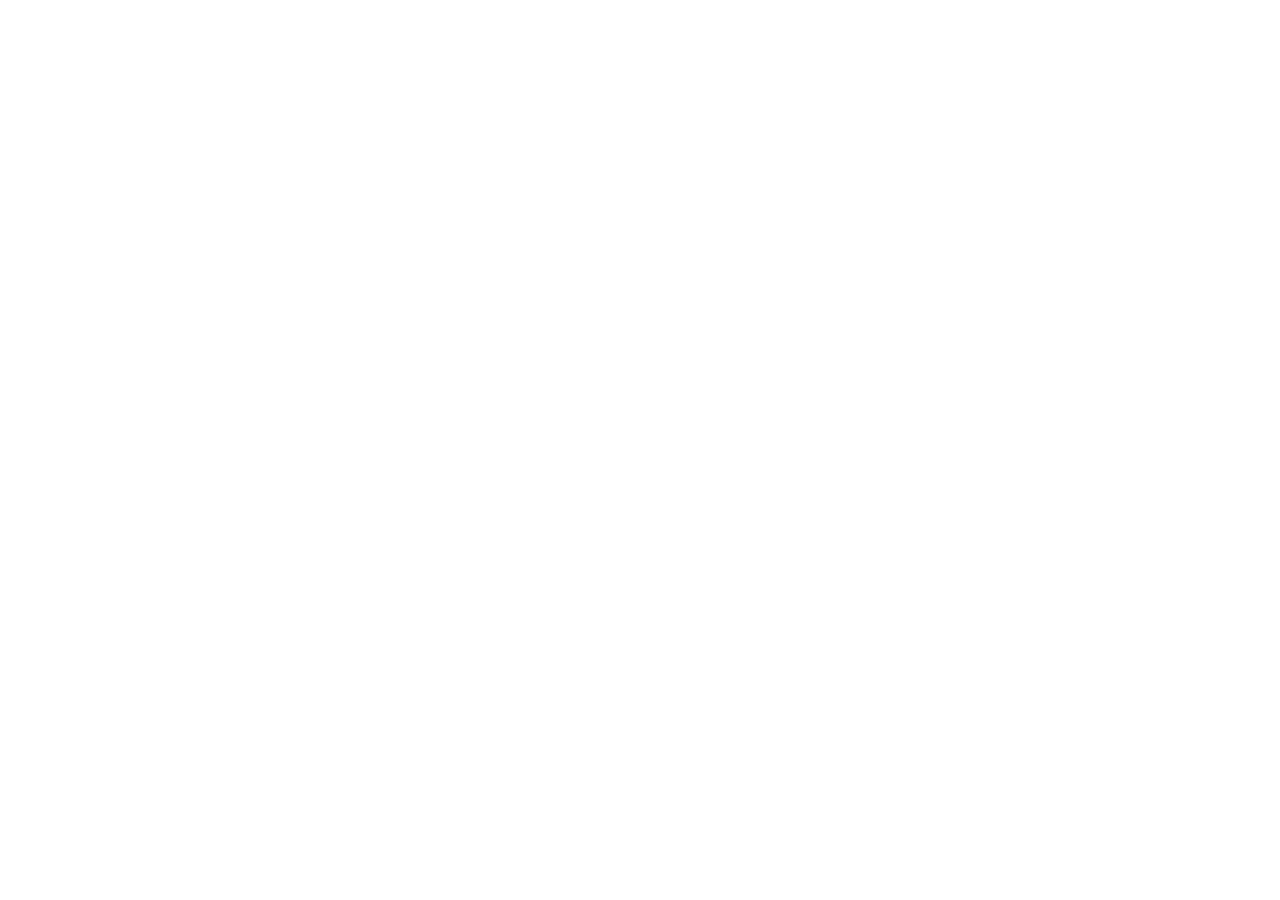
==== aframe/mitosis.html @ 6102e6b8 "Refactor app.js: enhance object grabbing logic and add mouse support; update mitosis.html for grabba" ====
<!DOCTYPE html>
<html lang="es">

<head>

    <meta charset="UTF-8">

    <meta
        name="viewport"
        content="width=device-width, initial-scale=1.0"
    >

    <title>Laboratorio - Mitosis</title>

    <!-- A-Frame -->
    <script src="https://aframe.io/releases/1.7.0/aframe.min.js"></script>

</head>


<body>

<a-scene
    background="color: #101827"
    webxr="
        requiredFeatures: local-floor;
        optionalFeatures: bounded-floor;
    "
>

    <!-- ================================================= -->
    <!-- ILUMINACIÓN -->
    <!-- ================================================= -->

    <a-light
        type="ambient"
        intensity="1.5">
    </a-light>

    <a-light
        type="point"
        position="0 4 -2"
        intensity="2">
    </a-light>


    <!-- ================================================= -->
    <!-- PISO -->
    <!-- ================================================= -->

    <a-plane
        position="0 0 -4"
        rotation="-90 0 0"
        width="10"
        height="10"
        color="#1E293B">
    </a-plane>


    <!-- ================================================= -->
    <!-- TÍTULO -->
    <!-- ================================================= -->

    <a-text
        value="SIMULACION DE MITOSIS"
        align="center"
        position="0 3.5 -4"
        width="6"
        color="#FFFFFF">
    </a-text>


    <!-- ================================================= -->
    <!-- CÉLULA -->
    <!-- ================================================= -->

    <a-sphere
        id="celula"
        position="0 1.7 -4"
        radius="1.5"
        color="#38BDF8"
        material="
            transparent: true;
            opacity: 0.25;
            side: double;
        ">
    </a-sphere>


    <!-- ================================================= -->
    <!-- NÚCLEO -->
    <!-- ================================================= -->

    <a-sphere
        id="nucleo"
        position="0 1.7 -4"
        radius="0.65"
        color="#9333EA">
    </a-sphere>


    <!-- ================================================= -->
    <!-- CROMOSOMA 1 -->
    <!-- ================================================= -->

    <a-entity
        id="cromosoma1"
        class="clickable"
        position="-0.6 1.7 -4"
        rotation="0 0 45">

        <a-box
            width="0.12"
            height="0.7"
            depth="0.12"
            color="#EF4444">
        </a-box>

        <a-box
            width="0.12"
            height="0.7"
            depth="0.12"
            color="#EF4444"
            rotation="0 0 90">
        </a-box>

    </a-entity>


    <!-- ================================================= -->
    <!-- CROMOSOMA 2 -->
    <!-- ================================================= -->

    <a-entity
        id="cromosoma2"
        class="clickable"
        position="0.6 1.7 -4"
        rotation="0 0 45">

        <a-box
            width="0.12"
            height="0.7"
            depth="0.12"
            color="#F59E0B">
        </a-box>

        <a-box
            width="0.12"
            height="0.7"
            depth="0.12"
            color="#F59E0B"
            rotation="0 0 90">
        </a-box>

    </a-entity>


    <!-- ================================================= -->
    <!-- ESFERA ROJA MOVIBLE -->
    <!-- ================================================= -->

    <a-sphere
        id="objetoMovible"
        class="grabbable"
        position="-2 1.5 -2"
        radius="0.3"
        color="#EF4444">
    </a-sphere>


    <!-- ================================================= -->
    <!-- BOTÓN DE PRUEBA -->
    <!-- ================================================= -->

    <a-box
        id="botonPrueba"
        class="clickable"
        position="0 0.7 -2.5"
        width="2"
        height="0.7"
        depth="0.25"
        color="#22C55E">

        <a-text
            value="PROBAR CONTROL"
            align="center"
            position="0 0 0.14"
            width="3"
            color="#FFFFFF">
        </a-text>

    </a-box>


    <!-- ================================================= -->
    <!-- BOTÓN VOLVER -->
    <!-- ================================================= -->

    <a-box
        id="volver"
        class="clickable"
        position="3 0.7 -3"
        width="1.5"
        height="0.6"
        depth="0.2"
        color="#EF4444">

        <a-text
            value="VOLVER"
            align="center"
            position="0 0 0.12"
            width="2.5"
            color="#FFFFFF">
        </a-text>

    </a-box>


    <!-- ================================================= -->
    <!-- CONTROL IZQUIERDO -->
    <!-- ================================================= -->

    <a-entity
        id="leftController"
        laser-controls="hand: left"
        meta-touch-controls="hand: left"
        raycaster="
            objects: .clickable, .grabbable;
            far: 10;
        "
        line="
            color: #00FF00;
            opacity: 0.8;
        ">
    </a-entity>


    <!-- ================================================= -->
    <!-- CONTROL DERECHO -->
    <!-- ================================================= -->

    <a-entity
        id="rightController"
        laser-controls="hand: right"
        meta-touch-controls="hand: right"
        raycaster="
            objects: .clickable, .grabbable;
            far: 10;
        "
        line="
            color: #00FF00;
            opacity: 0.8;
        ">
    </a-entity>


    <!-- ================================================= -->
    <!-- CÁMARA -->
    <!-- ================================================= -->

    <a-camera
        position="0 1.6 0">

        <a-cursor
            cursor="rayOrigin: mouse"
            raycaster="
                objects: .clickable, .grabbable;
            "
            fuse="false"
            color="#FFFFFF">
        </a-cursor>

    </a-camera>


</a-scene>


<!-- ================================================= -->
<!-- JAVASCRIPT -->
<!-- ================================================= -->

<script src="app.js"></script>


</body>

</html>
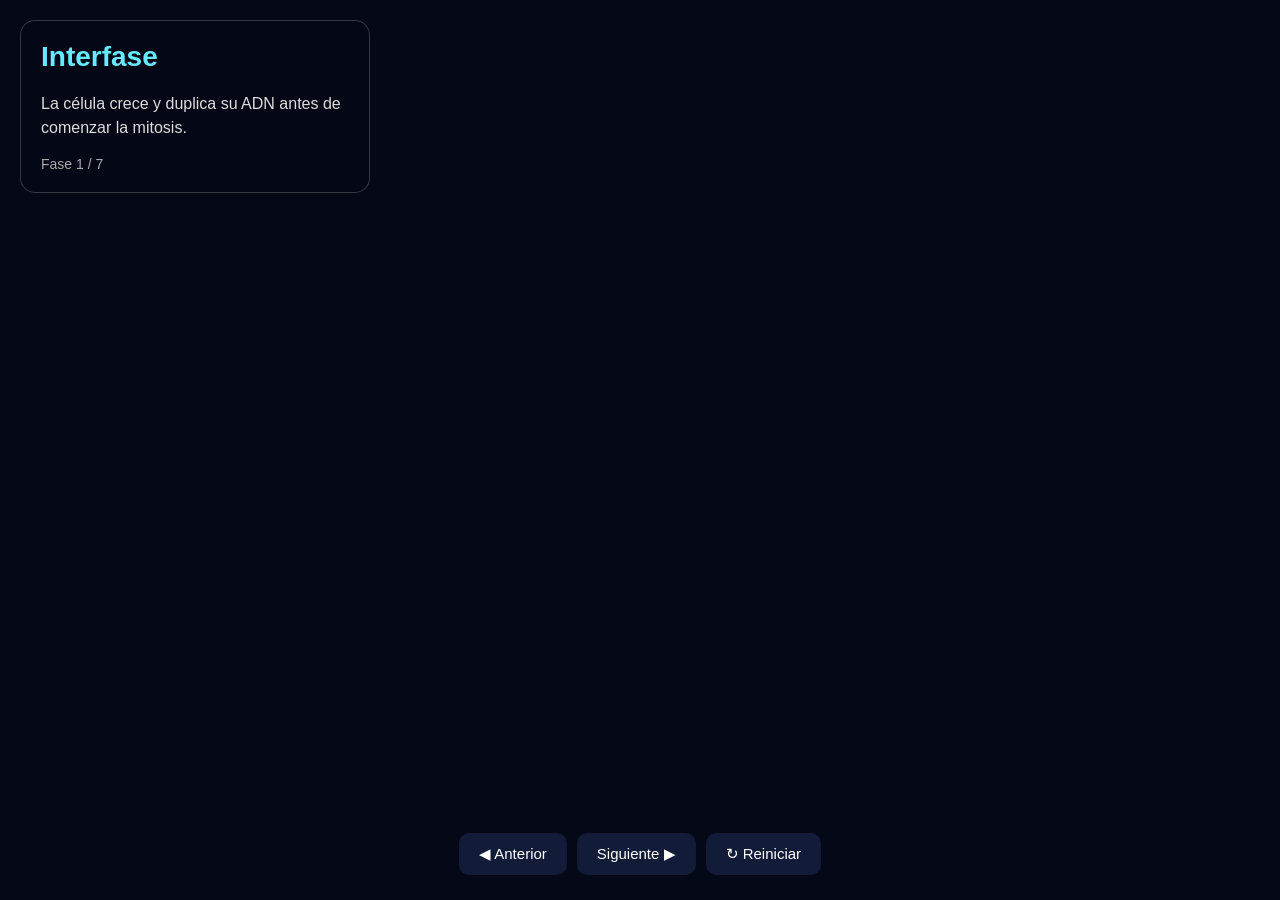
==== commit e46dd1d8: "test2.1" ====
--- a/aframe/mitosis.html
+++ b/aframe/mitosis.html
@@ -2,286 +2,267 @@
 <html lang="es">
 
 <head>
-
     <meta charset="UTF-8">
-
-    <meta
-        name="viewport"
-        content="width=device-width, initial-scale=1.0"
+    <meta name="viewport" content="width=device-width, initial-scale=1.0">
+
+    <title>Laboratorio VR - Mitosis</title>
+
+    <script src="https://aframe.io/releases/1.7.0/aframe.min.js"></script>
+
+    <link rel="stylesheet" href="css/style.css">
+</head>
+
+<body>
+
+    <!-- =========================================================
+         INFORMACIÓN DE LA FASE
+    ========================================================== -->
+
+    <div id="info-panel">
+
+        <h1 id="phase-title">Interfase</h1>
+
+        <p id="phase-description">
+            La célula crece y duplica su ADN antes de comenzar la mitosis.
+        </p>
+
+        <div id="phase-counter">
+            Fase 1 / 7
+        </div>
+
+    </div>
+
+
+    <!-- =========================================================
+         CONTROLES DE ESCRITORIO
+    ========================================================== -->
+
+    <div id="controls">
+
+        <button id="previous-btn">
+            ◀ Anterior
+        </button>
+
+        <button id="next-btn">
+            Siguiente ▶
+        </button>
+
+        <button id="reset-btn">
+            ↻ Reiniciar
+        </button>
+
+    </div>
+
+
+    <!-- =========================================================
+         ESCENA A-FRAME
+    ========================================================== -->
+
+    <a-scene
+        id="mitosis-scene"
+        background="color: #050816"
+        renderer="colorManagement: true; physicallyCorrectLights: true"
+        vr-mode-ui="enabled: true"
     >
 
-    <title>Laboratorio - Mitosis</title>
-
-    <!-- A-Frame -->
-    <script src="https://aframe.io/releases/1.7.0/aframe.min.js"></script>
-
-</head>
-
-
-<body>
-
-<a-scene
-    background="color: #101827"
-    webxr="
-        requiredFeatures: local-floor;
-        optionalFeatures: bounded-floor;
-    "
->
-
-    <!-- ================================================= -->
-    <!-- ILUMINACIÓN -->
-    <!-- ================================================= -->
-
-    <a-light
-        type="ambient"
-        intensity="1.5">
-    </a-light>
-
-    <a-light
-        type="point"
-        position="0 4 -2"
-        intensity="2">
-    </a-light>
-
-
-    <!-- ================================================= -->
-    <!-- PISO -->
-    <!-- ================================================= -->
-
-    <a-plane
-        position="0 0 -4"
-        rotation="-90 0 0"
-        width="10"
-        height="10"
-        color="#1E293B">
-    </a-plane>
-
-
-    <!-- ================================================= -->
-    <!-- TÍTULO -->
-    <!-- ================================================= -->
-
-    <a-text
-        value="SIMULACION DE MITOSIS"
-        align="center"
-        position="0 3.5 -4"
-        width="6"
-        color="#FFFFFF">
-    </a-text>
-
-
-    <!-- ================================================= -->
-    <!-- CÉLULA -->
-    <!-- ================================================= -->
-
-    <a-sphere
-        id="celula"
-        position="0 1.7 -4"
-        radius="1.5"
-        color="#38BDF8"
-        material="
-            transparent: true;
-            opacity: 0.25;
-            side: double;
-        ">
-    </a-sphere>
-
-
-    <!-- ================================================= -->
-    <!-- NÚCLEO -->
-    <!-- ================================================= -->
-
-    <a-sphere
-        id="nucleo"
-        position="0 1.7 -4"
-        radius="0.65"
-        color="#9333EA">
-    </a-sphere>
-
-
-    <!-- ================================================= -->
-    <!-- CROMOSOMA 1 -->
-    <!-- ================================================= -->
-
-    <a-entity
-        id="cromosoma1"
-        class="clickable"
-        position="-0.6 1.7 -4"
-        rotation="0 0 45">
-
-        <a-box
-            width="0.12"
-            height="0.7"
-            depth="0.12"
-            color="#EF4444">
-        </a-box>
-
-        <a-box
-            width="0.12"
-            height="0.7"
-            depth="0.12"
-            color="#EF4444"
-            rotation="0 0 90">
-        </a-box>
-
-    </a-entity>
-
-
-    <!-- ================================================= -->
-    <!-- CROMOSOMA 2 -->
-    <!-- ================================================= -->
-
-    <a-entity
-        id="cromosoma2"
-        class="clickable"
-        position="0.6 1.7 -4"
-        rotation="0 0 45">
-
-        <a-box
-            width="0.12"
-            height="0.7"
-            depth="0.12"
-            color="#F59E0B">
-        </a-box>
-
-        <a-box
-            width="0.12"
-            height="0.7"
-            depth="0.12"
-            color="#F59E0B"
-            rotation="0 0 90">
-        </a-box>
-
-    </a-entity>
-
-
-    <!-- ================================================= -->
-    <!-- ESFERA ROJA MOVIBLE -->
-    <!-- ================================================= -->
-
-    <a-sphere
-        id="objetoMovible"
-        class="grabbable"
-        position="-2 1.5 -2"
-        radius="0.3"
-        color="#EF4444">
-    </a-sphere>
-
-
-    <!-- ================================================= -->
-    <!-- BOTÓN DE PRUEBA -->
-    <!-- ================================================= -->
-
-    <a-box
-        id="botonPrueba"
-        class="clickable"
-        position="0 0.7 -2.5"
-        width="2"
-        height="0.7"
-        depth="0.25"
-        color="#22C55E">
-
-        <a-text
-            value="PROBAR CONTROL"
-            align="center"
-            position="0 0 0.14"
-            width="3"
-            color="#FFFFFF">
-        </a-text>
-
-    </a-box>
-
-
-    <!-- ================================================= -->
-    <!-- BOTÓN VOLVER -->
-    <!-- ================================================= -->
-
-    <a-box
-        id="volver"
-        class="clickable"
-        position="3 0.7 -3"
-        width="1.5"
-        height="0.6"
-        depth="0.2"
-        color="#EF4444">
-
-        <a-text
-            value="VOLVER"
-            align="center"
-            position="0 0 0.12"
-            width="2.5"
-            color="#FFFFFF">
-        </a-text>
-
-    </a-box>
-
-
-    <!-- ================================================= -->
-    <!-- CONTROL IZQUIERDO -->
-    <!-- ================================================= -->
-
-    <a-entity
-        id="leftController"
-        laser-controls="hand: left"
-        meta-touch-controls="hand: left"
-        raycaster="
-            objects: .clickable, .grabbable;
-            far: 10;
-        "
-        line="
-            color: #00FF00;
-            opacity: 0.8;
-        ">
-    </a-entity>
-
-
-    <!-- ================================================= -->
-    <!-- CONTROL DERECHO -->
-    <!-- ================================================= -->
-
-    <a-entity
-        id="rightController"
-        laser-controls="hand: right"
-        meta-touch-controls="hand: right"
-        raycaster="
-            objects: .clickable, .grabbable;
-            far: 10;
-        "
-        line="
-            color: #00FF00;
-            opacity: 0.8;
-        ">
-    </a-entity>
-
-
-    <!-- ================================================= -->
-    <!-- CÁMARA -->
-    <!-- ================================================= -->
-
-    <a-camera
-        position="0 1.6 0">
-
-        <a-cursor
-            cursor="rayOrigin: mouse"
-            raycaster="
-                objects: .clickable, .grabbable;
+        <!-- =====================================================
+             CÁMARA
+        ====================================================== -->
+
+        <a-entity id="camera-rig">
+
+            <a-camera
+                position="0 1.6 6"
+                look-controls="enabled: true"
+            >
+
+                <!-- Cursor para escritorio -->
+
+                <a-cursor
+                    raycaster="objects: .clickable"
+                    fuse="false"
+                    material="color: #FFFFFF; shader: flat"
+                ></a-cursor>
+
+            </a-camera>
+
+
+            <!-- Control izquierdo -->
+
+            <a-entity
+                id="left-controller"
+                laser-controls="hand: left"
+                raycaster="objects: .clickable"
+            ></a-entity>
+
+
+            <!-- Control derecho -->
+
+            <a-entity
+                id="right-controller"
+                laser-controls="hand: right"
+                raycaster="objects: .clickable"
+            ></a-entity>
+
+        </a-entity>
+
+
+        <!-- =====================================================
+             ILUMINACIÓN
+        ====================================================== -->
+
+        <a-light
+            type="ambient"
+            intensity="1.5"
+        ></a-light>
+
+        <a-light
+            type="point"
+            position="0 4 4"
+            intensity="3"
+        ></a-light>
+
+
+        <!-- =====================================================
+             CÉLULA
+        ====================================================== -->
+
+        <a-entity id="cell"     
+          id="cell"
+          position="0 1 0"
+        >
+
+            <!-- Membrana celular -->
+
+            <a-sphere
+                id="cell-membrane"
+                radius="3"
+                material="
+                    color:#3f8cff;
+                    transparent:true;
+                    opacity:0.12;
+                    side:double;
+                    roughness:0.3;
+                "
+            ></a-sphere>
+
+
+            <!-- Núcleo -->
+
+            <a-sphere
+                id="nucleus"
+                radius="1.5"
+                material="
+                    color:#9146ff;
+                    transparent:true;
+                    opacity:0.22;
+                    side:double;
+                "
+            ></a-sphere>
+
+
+            <!-- Cromatina -->
+
+            <a-entity id="chromatin">
+
+                <a-sphere
+                    position="-0.5 0.3 0"
+                    radius="0.12"
+                    color="#ff4fa3"
+                ></a-sphere>
+
+                <a-sphere
+                    position="0.2 -0.2 0.3"
+                    radius="0.12"
+                    color="#ff4fa3"
+                ></a-sphere>
+
+                <a-sphere
+                    position="0.5 0.4 -0.2"
+                    radius="0.12"
+                    color="#ff4fa3"
+                ></a-sphere>
+
+                <a-sphere
+                    position="-0.3 -0.5 -0.2"
+                    radius="0.12"
+                    color="#ff4fa3"
+                ></a-sphere>
+
+            </a-entity>
+
+
+            <!-- Cromosomas -->
+
+            <a-entity id="chromosomes"></a-entity>
+
+
+            <!-- Centrosomas -->
+
+            <a-entity id="centrosomes">
+
+                <a-sphere
+                    id="centrosome-left"
+                    position="-2 0 0"
+                    radius="0.18"
+                    color="#00ffff"
+                ></a-sphere>
+
+                <a-sphere
+                    id="centrosome-right"
+                    position="2 0 0"
+                    radius="0.18"
+                    color="#00ffff"
+                ></a-sphere>
+
+            </a-entity>
+
+
+            <!-- Huso mitótico -->
+
+            <a-entity id="spindle"></a-entity>
+
+        </a-entity>
+
+
+        <!-- =====================================================
+             TEXTO DENTRO DEL MUNDO
+        ====================================================== -->
+
+        <a-entity
+            position="0 -2.5 0"
+            text="
+                value: MITOSIS;
+                align:center;
+                width:6;
+                color:#FFFFFF;
+                font:roboto;
             "
-            fuse="false"
-            color="#FFFFFF">
-        </a-cursor>
-
-    </a-camera>
-
-
-</a-scene>
-
-
-<!-- ================================================= -->
-<!-- JAVASCRIPT -->
-<!-- ================================================= -->
-
-<script src="app.js"></script>
-
+        ></a-entity>
+
+
+        <!-- =====================================================
+             PISO
+        ====================================================== -->
+
+        <a-plane
+            rotation="-90 0 0"
+            width="20"
+            height="20"
+            color="#080d1d"
+        ></a-plane>
+
+
+        <!-- =====================================================
+             SONIDO AMBIENTE
+        ====================================================== -->
+
+        <!-- Puedes añadir audio posteriormente -->
+
+    </a-scene>
+
+
+    <script src="js/mitosis.js"></script>
 
 </body>
 
--- a/aframe/css/style.css
+++ b/aframe/css/style.css
@@ -0,0 +1,172 @@
+* {
+    box-sizing: border-box;
+}
+
+body {
+    margin: 0;
+    overflow: hidden;
+
+    font-family:
+        Arial,
+        Helvetica,
+        sans-serif;
+
+    background: #050816;
+}
+
+
+/* =========================================================
+   PANEL DE INFORMACIÓN
+========================================================= */
+
+#info-panel {
+
+    position: fixed;
+
+    top: 20px;
+    left: 20px;
+
+    width: 350px;
+
+    padding: 20px;
+
+    z-index: 10;
+
+    color: white;
+
+    background: rgba(5, 8, 22, 0.85);
+
+    border:
+        1px solid
+        rgba(255, 255, 255, 0.2);
+
+    border-radius: 15px;
+
+    backdrop-filter: blur(10px);
+
+}
+
+
+/* =========================================================
+   TÍTULO
+========================================================= */
+
+#phase-title {
+
+    margin-top: 0;
+
+    font-size: 28px;
+
+    color: #66eaff;
+
+}
+
+
+/* =========================================================
+   DESCRIPCIÓN
+========================================================= */
+
+#phase-description {
+
+    font-size: 16px;
+
+    line-height: 1.5;
+
+    color: #dddddd;
+
+}
+
+
+/* =========================================================
+   CONTADOR
+========================================================= */
+
+#phase-counter {
+
+    margin-top: 10px;
+
+    font-size: 14px;
+
+    color: #aaa;
+
+}
+
+
+/* =========================================================
+   CONTROLES
+========================================================= */
+
+#controls {
+
+    position: fixed;
+
+    bottom: 25px;
+
+    left: 50%;
+
+    transform: translateX(-50%);
+
+    display: flex;
+
+    gap: 10px;
+
+    z-index: 20;
+
+}
+
+
+/* =========================================================
+   BOTONES
+========================================================= */
+
+button {
+
+    padding:
+        12px
+        20px;
+
+    border: none;
+
+    border-radius: 10px;
+
+    background: rgba(20, 30, 60, 0.95);
+
+    color: white;
+
+    font-size: 15px;
+
+    cursor: pointer;
+
+    transition:
+        transform 0.2s,
+        background 0.2s;
+
+}
+
+
+button:hover {
+
+    transform: scale(1.05);
+
+    background:
+        rgba(40, 70, 120, 1);
+
+}
+
+
+button:active {
+
+    transform: scale(0.95);
+
+}
+
+
+/* =========================================================
+   VR
+========================================================= */
+
+.a-enter-vr-button {
+
+    z-index: 30 !important;
+
+}
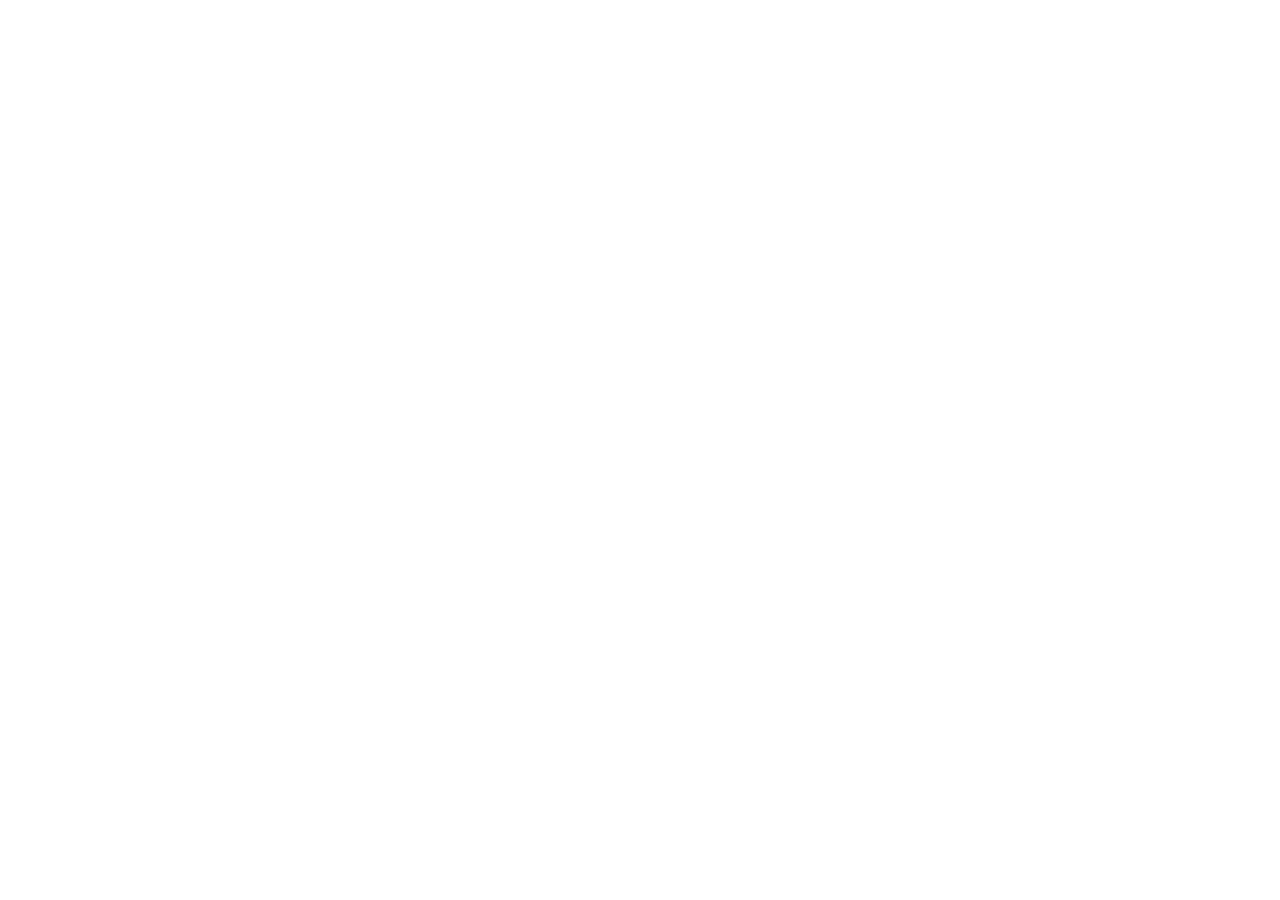
==== commit 30399bbb: "Añadiendo un glb a la escena" ====
--- a/aframe/mitosis.html
+++ b/aframe/mitosis.html
@@ -2,267 +2,295 @@
 <html lang="es">
 
 <head>
+
     <meta charset="UTF-8">
-    <meta name="viewport" content="width=device-width, initial-scale=1.0">
-
-    <title>Laboratorio VR - Mitosis</title>
-
+
+    <meta
+        name="viewport"
+        content="width=device-width, initial-scale=1.0"
+    >
+
+    <title>Laboratorio - Mitosis</title>
+
+    <!-- A-Frame -->
     <script src="https://aframe.io/releases/1.7.0/aframe.min.js"></script>
 
-    <link rel="stylesheet" href="css/style.css">
 </head>
 
+
 <body>
 
-    <!-- =========================================================
-         INFORMACIÓN DE LA FASE
-    ========================================================== -->
-
-    <div id="info-panel">
-
-        <h1 id="phase-title">Interfase</h1>
-
-        <p id="phase-description">
-            La célula crece y duplica su ADN antes de comenzar la mitosis.
-        </p>
-
-        <div id="phase-counter">
-            Fase 1 / 7
-        </div>
-
-    </div>
-
-
-    <!-- =========================================================
-         CONTROLES DE ESCRITORIO
-    ========================================================== -->
-
-    <div id="controls">
-
-        <button id="previous-btn">
-            ◀ Anterior
-        </button>
-
-        <button id="next-btn">
-            Siguiente ▶
-        </button>
-
-        <button id="reset-btn">
-            ↻ Reiniciar
-        </button>
-
-    </div>
-
-
-    <!-- =========================================================
-         ESCENA A-FRAME
-    ========================================================== -->
-
-    <a-scene
-        id="mitosis-scene"
-        background="color: #050816"
-        renderer="colorManagement: true; physicallyCorrectLights: true"
-        vr-mode-ui="enabled: true"
-    >
-
-        <!-- =====================================================
-             CÁMARA
-        ====================================================== -->
-
-        <a-entity id="camera-rig">
-
-            <a-camera
-                position="0 1.6 6"
-                look-controls="enabled: true"
-            >
-
-                <!-- Cursor para escritorio -->
-
-                <a-cursor
-                    raycaster="objects: .clickable"
-                    fuse="false"
-                    material="color: #FFFFFF; shader: flat"
-                ></a-cursor>
-
-            </a-camera>
-
-
-            <!-- Control izquierdo -->
-
-            <a-entity
-                id="left-controller"
-                laser-controls="hand: left"
-                raycaster="objects: .clickable"
-            ></a-entity>
-
-
-            <!-- Control derecho -->
-
-            <a-entity
-                id="right-controller"
-                laser-controls="hand: right"
-                raycaster="objects: .clickable"
-            ></a-entity>
-
-        </a-entity>
-
-
-        <!-- =====================================================
-             ILUMINACIÓN
-        ====================================================== -->
-
-        <a-light
-            type="ambient"
-            intensity="1.5"
-        ></a-light>
-
-        <a-light
-            type="point"
-            position="0 4 4"
-            intensity="3"
-        ></a-light>
-
-
-        <!-- =====================================================
-             CÉLULA
-        ====================================================== -->
-
-        <a-entity id="cell"     
-          id="cell"
-          position="0 1 0"
-        >
-
-            <!-- Membrana celular -->
-
-            <a-sphere
-                id="cell-membrane"
-                radius="3"
-                material="
-                    color:#3f8cff;
-                    transparent:true;
-                    opacity:0.12;
-                    side:double;
-                    roughness:0.3;
-                "
-            ></a-sphere>
-
-
-            <!-- Núcleo -->
-
-            <a-sphere
-                id="nucleus"
-                radius="1.5"
-                material="
-                    color:#9146ff;
-                    transparent:true;
-                    opacity:0.22;
-                    side:double;
-                "
-            ></a-sphere>
-
-
-            <!-- Cromatina -->
-
-            <a-entity id="chromatin">
-
-                <a-sphere
-                    position="-0.5 0.3 0"
-                    radius="0.12"
-                    color="#ff4fa3"
-                ></a-sphere>
-
-                <a-sphere
-                    position="0.2 -0.2 0.3"
-                    radius="0.12"
-                    color="#ff4fa3"
-                ></a-sphere>
-
-                <a-sphere
-                    position="0.5 0.4 -0.2"
-                    radius="0.12"
-                    color="#ff4fa3"
-                ></a-sphere>
-
-                <a-sphere
-                    position="-0.3 -0.5 -0.2"
-                    radius="0.12"
-                    color="#ff4fa3"
-                ></a-sphere>
-
-            </a-entity>
-
-
-            <!-- Cromosomas -->
-
-            <a-entity id="chromosomes"></a-entity>
-
-
-            <!-- Centrosomas -->
-
-            <a-entity id="centrosomes">
-
-                <a-sphere
-                    id="centrosome-left"
-                    position="-2 0 0"
-                    radius="0.18"
-                    color="#00ffff"
-                ></a-sphere>
-
-                <a-sphere
-                    id="centrosome-right"
-                    position="2 0 0"
-                    radius="0.18"
-                    color="#00ffff"
-                ></a-sphere>
-
-            </a-entity>
-
-
-            <!-- Huso mitótico -->
-
-            <a-entity id="spindle"></a-entity>
-
-        </a-entity>
-
-
-        <!-- =====================================================
-             TEXTO DENTRO DEL MUNDO
-        ====================================================== -->
-
-        <a-entity
-            position="0 -2.5 0"
-            text="
-                value: MITOSIS;
-                align:center;
-                width:6;
-                color:#FFFFFF;
-                font:roboto;
-            "
-        ></a-entity>
-
-
-        <!-- =====================================================
-             PISO
-        ====================================================== -->
-
-        <a-plane
-            rotation="-90 0 0"
-            width="20"
-            height="20"
-            color="#080d1d"
-        ></a-plane>
-
-
-        <!-- =====================================================
-             SONIDO AMBIENTE
-        ====================================================== -->
-
-        <!-- Puedes añadir audio posteriormente -->
-
-    </a-scene>
-
-
-    <script src="js/mitosis.js"></script>
+<a-scene
+    background="color: #101827"
+    webxr="
+        requiredFeatures: local-floor;
+        optionalFeatures: bounded-floor;
+    "
+>
+
+    <!-- ================================================= -->
+    <!-- ILUMINACIÓN -->
+    <!-- ================================================= -->
+
+    <a-light
+        type="ambient"
+        intensity="1.5">
+    </a-light>
+
+    <a-light
+        type="point"
+        position="0 4 -2"
+        intensity="2">
+    </a-light>
+
+
+    <!-- ================================================= -->
+    <!-- PISO -->
+    <!-- ================================================= -->
+
+    <a-plane
+        position="0 0 -4"
+        rotation="-90 0 0"
+        width="10"
+        height="10"
+        color="#1E293B">
+    </a-plane>
+
+
+    <!-- ================================================= -->
+    <!-- TÍTULO -->
+    <!-- ================================================= -->
+
+    <a-text
+        value="SIMULACION DE MITOSIS"
+        align="center"
+        position="0 3.5 -4"
+        width="6"
+        color="#FFFFFF">
+    </a-text>
+
+
+    <!-- ================================================= -->
+    <!-- CÉLULA -->
+    <!-- ================================================= -->
+
+    <a-sphere
+        id="celula"
+        position="0 1.7 -4"
+        radius="1.5"
+        color="#38BDF8"
+        material="
+            transparent: true;
+            opacity: 0.25;
+            side: double;
+        ">
+    </a-sphere>
+
+
+    <!-- ================================================= -->
+    <!-- NÚCLEO -->
+    <!-- ================================================= -->
+
+    <a-sphere
+        id="nucleo"
+        position="0 1.7 -4"
+        radius="0.65"
+        color="#9333EA">
+    </a-sphere>
+
+
+    <!-- ================================================= -->
+    <!-- CROMOSOMA 1 -->
+    <!-- ================================================= -->
+
+    <a-entity
+        id="cromosoma1"
+        class="clickable"
+        position="-0.6 1.7 -4"
+        rotation="0 0 45">
+
+        <a-box
+            width="0.12"
+            height="0.7"
+            depth="0.12"
+            color="#EF4444">
+        </a-box>
+
+        <a-box
+            width="0.12"
+            height="0.7"
+            depth="0.12"
+            color="#EF4444"
+            rotation="0 0 90">
+        </a-box>
+
+    </a-entity>
+
+
+    <!-- ================================================= -->
+    <!-- CROMOSOMA 2 -->
+    <!-- ================================================= -->
+
+    <a-entity
+        id="cromosoma2"
+        class="clickable"
+        position="0.6 1.7 -4"
+        rotation="0 0 45">
+
+        <a-box
+            width="0.12"
+            height="0.7"
+            depth="0.12"
+            color="#F59E0B">
+        </a-box>
+
+        <a-box
+            width="0.12"
+            height="0.7"
+            depth="0.12"
+            color="#F59E0B"
+            rotation="0 0 90">
+        </a-box>
+
+    </a-entity>
+
+
+    <!-- ================================================= -->
+    <!-- ESFERA ROJA MOVIBLE -->
+    <!-- ================================================= -->
+
+    <a-sphere
+        id="objetoMovible"
+        class="grabbable"
+        position="-2 1.5 -2"
+        radius="0.3"
+        color="#EF4444">
+    </a-sphere>
+
+
+    <!-- ================================================= -->
+    <!-- BOTÓN DE PRUEBA -->
+    <!-- ================================================= -->
+
+    <a-box
+        id="botonPrueba"
+        class="clickable"
+        position="0 0.7 -2.5"
+        width="2"
+        height="0.7"
+        depth="0.25"
+        color="#22C55E">
+
+        <a-text
+            value="PROBAR CONTROL"
+            align="center"
+            position="0 0 0.14"
+            width="3"
+            color="#FFFFFF">
+        </a-text>
+
+    </a-box>
+
+
+    <!-- ================================================= -->
+    <!-- BOTÓN VOLVER -->
+    <!-- ================================================= -->
+
+    <a-box
+        id="volver"
+        class="clickable"
+        position="3 0.7 -3"
+        width="1.5"
+        height="0.6"
+        depth="0.2"
+        color="#EF4444">
+
+        <a-text
+            value="VOLVER"
+            align="center"
+            position="0 0 0.12"
+            width="2.5"
+            color="#FFFFFF">
+        </a-text>
+
+    </a-box>
+
+    <!-- ================================================= -->
+    <!-- GLB de Prueba -->
+    <!-- ================================================= -->
+
+    <a-assets>
+        <a-asset-item id="mitosis-stage-3" src="mitosis_stage_3.glb"></a-asset-item>
+    </a-assets>
+
+    <a-entity
+        gltf-model="#mitosis-stage-3"
+        position="3 1.7 -4"
+        scale="0.01 0.01 0.01"
+        mitosis-model-position>
+    </a-entity>
+
+
+    <!-- ================================================= -->
+    <!-- CONTROL IZQUIERDO -->
+    <!-- ================================================= -->
+
+    <a-entity
+        id="leftController"
+        laser-controls="hand: left"
+        meta-touch-controls="hand: left"
+        raycaster="
+            objects: .clickable;
+            far: 10;
+        "
+        line="
+            color: #00FF00;
+            opacity: 0.8;
+        ">
+    </a-entity>
+
+
+    <!-- ================================================= -->
+    <!-- CONTROL DERECHO -->
+    <!-- ================================================= -->
+
+    <a-entity
+        id="rightController"
+        laser-controls="hand: right"
+        meta-touch-controls="hand: right"
+        raycaster="
+            objects: .clickable, .grabbable;
+            far: 10;
+        "
+        line="
+            color: #00FF00;
+            opacity: 0.8;
+        ">
+    </a-entity>
+
+
+    <!-- ================================================= -->
+    <!-- CÁMARA -->
+    <!-- ================================================= -->
+
+    <a-camera
+        position="0 1.6 0">
+
+        <a-cursor
+            cursor="rayOrigin: mouse"
+            raycaster="objects: .clickable, .grabbable"
+            fuse="false"
+            color="#FFFFFF">
+        </a-cursor>
+
+    </a-camera>
+
+
+</a-scene>
+
+
+<script src="app.js"></script>
+
 
 </body>
 
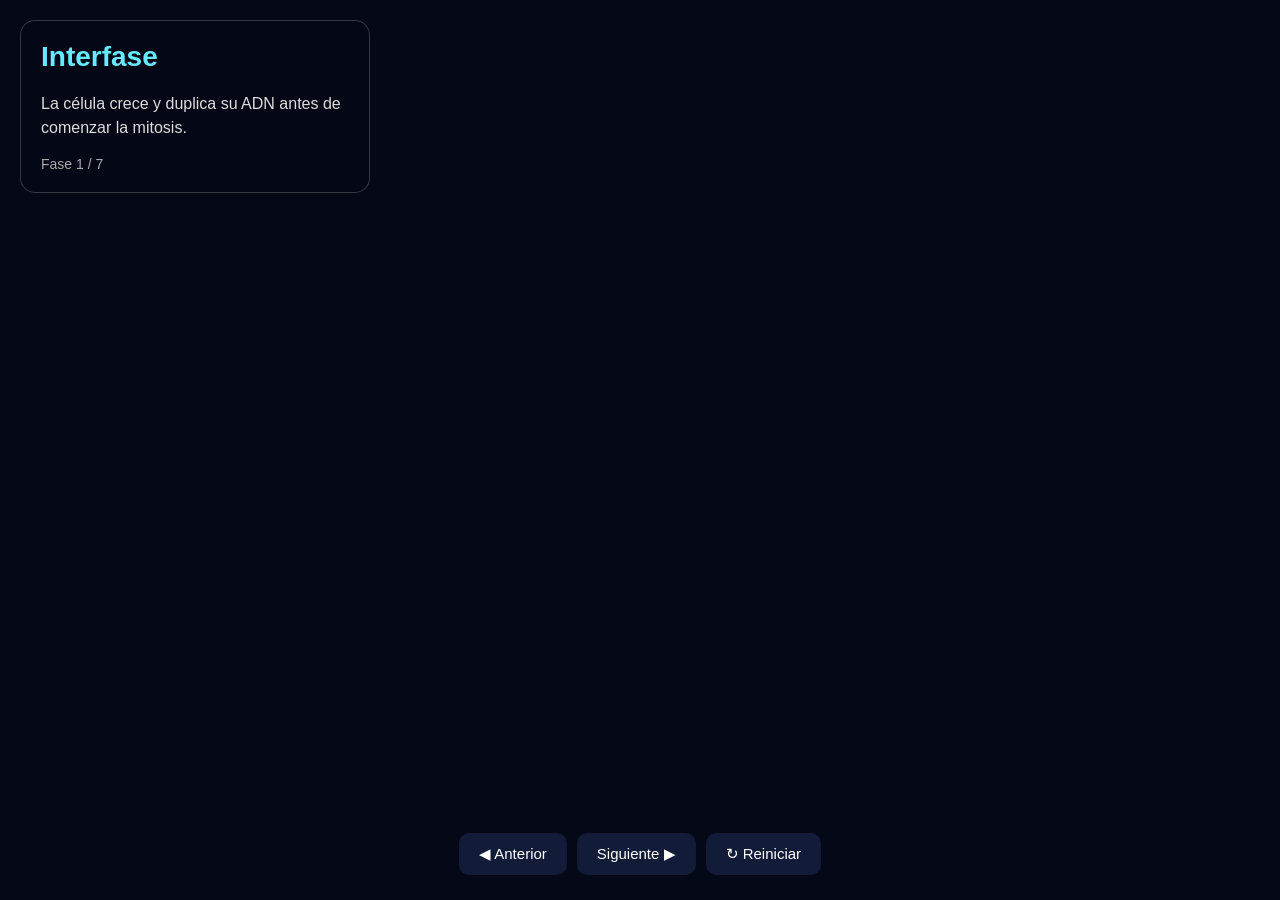
==== commit 3e9c36bc: "Add initial A-Frame example for Model Viewer in AR/VR - Created a new HTML file for an A-Frame scene" ====
--- a/aframe/mitosis.html
+++ b/aframe/mitosis.html
@@ -2,295 +2,290 @@
 <html lang="es">
 
 <head>
-
     <meta charset="UTF-8">
-
-    <meta
-        name="viewport"
-        content="width=device-width, initial-scale=1.0"
+    <meta name="viewport" content="width=device-width, initial-scale=1.0">
+
+    <title>Laboratorio VR - Mitosis</title>
+
+    <script src="https://aframe.io/releases/1.7.0/aframe.min.js"></script>
+
+    <link rel="stylesheet" href="css/style.css">
+</head>
+
+<body>
+
+    <!-- =========================================================
+         INFORMACIÓN DE LA FASE
+    ========================================================== -->
+
+    <div id="info-panel">
+
+        <h1 id="phase-title">Interfase</h1>
+
+        <p id="phase-description">
+            La célula crece y duplica su ADN antes de comenzar la mitosis.
+        </p>
+
+        <div id="phase-counter">
+            Fase 1 / 7
+        </div>
+
+    </div>
+
+
+    <!-- =========================================================
+         CONTROLES DE ESCRITORIO
+    ========================================================== -->
+
+    <div id="controls">
+
+        <button id="previous-btn">
+            ◀ Anterior
+        </button>
+
+        <button id="next-btn">
+            Siguiente ▶
+        </button>
+
+        <button id="reset-btn">
+            ↻ Reiniciar
+        </button>
+
+    </div>
+
+
+    <!-- =========================================================
+         ESCENA A-FRAME
+    ========================================================== -->
+
+    <a-scene
+        id="mitosis-scene"
+        background="color: #050816"
+        renderer="colorManagement: true; physicallyCorrectLights: true"
+        vr-mode-ui="enabled: true"
     >
 
-    <title>Laboratorio - Mitosis</title>
-
-    <!-- A-Frame -->
-    <script src="https://aframe.io/releases/1.7.0/aframe.min.js"></script>
-
-</head>
-
-
-<body>
-
-<a-scene
-    background="color: #101827"
-    webxr="
-        requiredFeatures: local-floor;
-        optionalFeatures: bounded-floor;
-    "
->
-
-    <!-- ================================================= -->
-    <!-- ILUMINACIÓN -->
-    <!-- ================================================= -->
-
-    <a-light
-        type="ambient"
-        intensity="1.5">
-    </a-light>
-
-    <a-light
-        type="point"
-        position="0 4 -2"
-        intensity="2">
-    </a-light>
-
-
-    <!-- ================================================= -->
-    <!-- PISO -->
-    <!-- ================================================= -->
-
-    <a-plane
-        position="0 0 -4"
-        rotation="-90 0 0"
-        width="10"
-        height="10"
-        color="#1E293B">
-    </a-plane>
-
-
-    <!-- ================================================= -->
-    <!-- TÍTULO -->
-    <!-- ================================================= -->
-
-    <a-text
-        value="SIMULACION DE MITOSIS"
-        align="center"
-        position="0 3.5 -4"
-        width="6"
-        color="#FFFFFF">
-    </a-text>
-
-
-    <!-- ================================================= -->
-    <!-- CÉLULA -->
-    <!-- ================================================= -->
-
-    <a-sphere
-        id="celula"
-        position="0 1.7 -4"
-        radius="1.5"
-        color="#38BDF8"
-        material="
-            transparent: true;
-            opacity: 0.25;
-            side: double;
-        ">
-    </a-sphere>
-
-
-    <!-- ================================================= -->
-    <!-- NÚCLEO -->
-    <!-- ================================================= -->
-
-    <a-sphere
-        id="nucleo"
-        position="0 1.7 -4"
-        radius="0.65"
-        color="#9333EA">
-    </a-sphere>
-
-
-    <!-- ================================================= -->
-    <!-- CROMOSOMA 1 -->
-    <!-- ================================================= -->
-
-    <a-entity
-        id="cromosoma1"
-        class="clickable"
-        position="-0.6 1.7 -4"
-        rotation="0 0 45">
-
-        <a-box
-            width="0.12"
-            height="0.7"
-            depth="0.12"
-            color="#EF4444">
-        </a-box>
-
-        <a-box
-            width="0.12"
-            height="0.7"
-            depth="0.12"
-            color="#EF4444"
-            rotation="0 0 90">
-        </a-box>
-
-    </a-entity>
-
-
-    <!-- ================================================= -->
-    <!-- CROMOSOMA 2 -->
-    <!-- ================================================= -->
-
-    <a-entity
-        id="cromosoma2"
-        class="clickable"
-        position="0.6 1.7 -4"
-        rotation="0 0 45">
-
-        <a-box
-            width="0.12"
-            height="0.7"
-            depth="0.12"
-            color="#F59E0B">
-        </a-box>
-
-        <a-box
-            width="0.12"
-            height="0.7"
-            depth="0.12"
-            color="#F59E0B"
-            rotation="0 0 90">
-        </a-box>
-
-    </a-entity>
-
-
-    <!-- ================================================= -->
-    <!-- ESFERA ROJA MOVIBLE -->
-    <!-- ================================================= -->
-
-    <a-sphere
-        id="objetoMovible"
-        class="grabbable"
-        position="-2 1.5 -2"
-        radius="0.3"
-        color="#EF4444">
-    </a-sphere>
-
-
-    <!-- ================================================= -->
-    <!-- BOTÓN DE PRUEBA -->
-    <!-- ================================================= -->
-
-    <a-box
-        id="botonPrueba"
-        class="clickable"
-        position="0 0.7 -2.5"
-        width="2"
-        height="0.7"
-        depth="0.25"
-        color="#22C55E">
-
-        <a-text
-            value="PROBAR CONTROL"
-            align="center"
-            position="0 0 0.14"
-            width="3"
-            color="#FFFFFF">
-        </a-text>
-
-    </a-box>
-
-
-    <!-- ================================================= -->
-    <!-- BOTÓN VOLVER -->
-    <!-- ================================================= -->
-
-    <a-box
-        id="volver"
-        class="clickable"
-        position="3 0.7 -3"
-        width="1.5"
-        height="0.6"
-        depth="0.2"
-        color="#EF4444">
-
-        <a-text
-            value="VOLVER"
-            align="center"
-            position="0 0 0.12"
-            width="2.5"
-            color="#FFFFFF">
-        </a-text>
-
-    </a-box>
-
-    <!-- ================================================= -->
-    <!-- GLB de Prueba -->
-    <!-- ================================================= -->
-
-    <a-assets>
-        <a-asset-item id="mitosis-stage-3" src="mitosis_stage_3.glb"></a-asset-item>
-    </a-assets>
-
-    <a-entity
-        gltf-model="#mitosis-stage-3"
-        position="3 1.7 -4"
-        scale="0.01 0.01 0.01"
-        mitosis-model-position>
-    </a-entity>
-
-
-    <!-- ================================================= -->
-    <!-- CONTROL IZQUIERDO -->
-    <!-- ================================================= -->
-
-    <a-entity
-        id="leftController"
-        laser-controls="hand: left"
-        meta-touch-controls="hand: left"
-        raycaster="
-            objects: .clickable;
-            far: 10;
-        "
-        line="
-            color: #00FF00;
-            opacity: 0.8;
-        ">
-    </a-entity>
-
-
-    <!-- ================================================= -->
-    <!-- CONTROL DERECHO -->
-    <!-- ================================================= -->
-
-    <a-entity
-        id="rightController"
-        laser-controls="hand: right"
-        meta-touch-controls="hand: right"
-        raycaster="
-            objects: .clickable, .grabbable;
-            far: 10;
-        "
-        line="
-            color: #00FF00;
-            opacity: 0.8;
-        ">
-    </a-entity>
-
-
-    <!-- ================================================= -->
-    <!-- CÁMARA -->
-    <!-- ================================================= -->
-
-    <a-camera
-        position="0 1.6 0">
-
-        <a-cursor
-            cursor="rayOrigin: mouse"
-            raycaster="objects: .clickable, .grabbable"
-            fuse="false"
-            color="#FFFFFF">
-        </a-cursor>
-
-    </a-camera>
-
-
-</a-scene>
-
-
-<script src="app.js"></script>
-
+        <!-- =====================================================
+             CÁMARA
+        ====================================================== -->
+
+        <a-entity id="camera-rig">
+
+            <a-camera
+                position="0 1.6 6"
+                look-controls="enabled: true"
+            >
+
+                <!-- Cursor para escritorio -->
+
+                <a-cursor
+                    raycaster="objects: .clickable"
+                    fuse="false"
+                    material="color: #FFFFFF; shader: flat"
+                ></a-cursor>
+
+            </a-camera>
+
+
+            <!-- Control izquierdo -->
+
+            <a-entity
+                id="left-controller"
+                laser-controls="hand: left"
+                raycaster="objects: .clickable"
+            ></a-entity>
+
+
+            <!-- Control derecho -->
+
+            <a-entity
+                id="right-controller"
+                laser-controls="hand: right"
+                raycaster="objects: .clickable"
+            ></a-entity>
+
+        </a-entity>
+
+
+        <!-- =====================================================
+             ILUMINACIÓN
+        ====================================================== -->
+
+        <a-light
+            type="ambient"
+            intensity="1.5"
+        ></a-light>
+
+        <a-light
+            type="point"
+            position="0 4 4"
+            intensity="3"
+        ></a-light>
+
+
+        <!-- =====================================================
+             CÉLULA
+        ====================================================== -->
+
+        <a-entity id="cell"     
+          id="cell"
+          position="0 1 0"
+        >
+
+            <!-- Membrana celular -->
+
+            <a-sphere
+                id="cell-membrane"
+                radius="3"
+                material="
+                    color:#3f8cff;
+                    transparent:true;
+                    opacity:0.12;
+                    side:double;
+                    roughness:0.3;
+                "
+            ></a-sphere>
+
+
+            <!-- Núcleo -->
+
+            <a-sphere
+                id="nucleus"
+                radius="1.5"
+                material="
+                    color:#9146ff;
+                    transparent:true;
+                    opacity:0.22;
+                    side:double;
+                "
+            ></a-sphere>
+
+
+            <!-- Cromatina -->
+
+            <a-entity id="chromatin">
+
+                <a-sphere
+                    position="-0.5 0.3 0"
+                    radius="0.12"
+                    color="#ff4fa3"
+                ></a-sphere>
+
+                <a-sphere
+                    position="0.2 -0.2 0.3"
+                    radius="0.12"
+                    color="#ff4fa3"
+                ></a-sphere>
+
+                <a-sphere
+                    position="0.5 0.4 -0.2"
+                    radius="0.12"
+                    color="#ff4fa3"
+                ></a-sphere>
+
+                <a-sphere
+                    position="-0.3 -0.5 -0.2"
+                    radius="0.12"
+                    color="#ff4fa3"
+                ></a-sphere>
+
+            </a-entity>
+
+
+            <!-- Cromosomas -->
+
+            <a-entity id="chromosomes"></a-entity>
+
+
+            <!-- Centrosomas -->
+
+            <a-entity id="centrosomes">
+
+                <a-sphere
+                    id="centrosome-left"
+                    position="-2 0 0"
+                    radius="0.18"
+                    color="#00ffff"
+                ></a-sphere>
+
+                <a-sphere
+                    id="centrosome-right"
+                    position="2 0 0"
+                    radius="0.18"
+                    color="#00ffff"
+                ></a-sphere>
+
+            </a-entity>
+
+
+            <!-- Huso mitótico -->
+
+            <a-entity id="spindle"></a-entity>
+
+        </a-entity>
+
+        <!-- ================================================= -->
+        <!-- GLB de Prueba -->
+        <!-- ================================================= -->
+
+        <a-assets>
+            <a-asset-item id="mitosis-stage-3" src="mitosis_stage_3.glb"></a-asset-item>
+            <a-asset-item id="mitosis-model" src="mitosis.glb"></a-asset-item>
+        </a-assets>
+
+        <a-entity
+            gltf-model="#mitosis-stage-3"
+            position="3 1.7 -4"
+            scale="0.01 0.01 0.01"
+            mitosis-model-position>
+        </a-entity>
+
+        <a-entity
+            gltf-model="#mitosis-model"
+            position="-2 1 -2"
+            scale="0.7 0.7 0.7"
+            mitosis-model-position
+            mitosis-model-animation>
+        </a-entity>
+
+        <!-- =====================================================
+             TEXTO DENTRO DEL MUNDO
+        ====================================================== -->
+
+        <a-entity
+            position="0 -2.5 0"
+            text="
+                value: MITOSIS;
+                align:center;
+                width:6;
+                color:#FFFFFF;
+                font:roboto;
+            "
+        ></a-entity>
+
+
+        <!-- =====================================================
+             PISO
+        ====================================================== -->
+
+        <a-plane
+            rotation="-90 0 0"
+            width="20"
+            height="20"
+            color="#080d1d"
+        ></a-plane>
+
+
+        <!-- =====================================================
+             SONIDO AMBIENTE
+        ====================================================== -->
+
+        <!-- Puedes añadir audio posteriormente -->
+
+    </a-scene>
+
+
+    <script src="js/mitosis.js"></script>
 
 </body>
 
--- a/aframe/css/style.css
+++ b/aframe/css/style.css
@@ -0,0 +1,172 @@
+* {
+    box-sizing: border-box;
+}
+
+body {
+    margin: 0;
+    overflow: hidden;
+
+    font-family:
+        Arial,
+        Helvetica,
+        sans-serif;
+
+    background: #050816;
+}
+
+
+/* =========================================================
+   PANEL DE INFORMACIÓN
+========================================================= */
+
+#info-panel {
+
+    position: fixed;
+
+    top: 20px;
+    left: 20px;
+
+    width: 350px;
+
+    padding: 20px;
+
+    z-index: 10;
+
+    color: white;
+
+    background: rgba(5, 8, 22, 0.85);
+
+    border:
+        1px solid
+        rgba(255, 255, 255, 0.2);
+
+    border-radius: 15px;
+
+    backdrop-filter: blur(10px);
+
+}
+
+
+/* =========================================================
+   TÍTULO
+========================================================= */
+
+#phase-title {
+
+    margin-top: 0;
+
+    font-size: 28px;
+
+    color: #66eaff;
+
+}
+
+
+/* =========================================================
+   DESCRIPCIÓN
+========================================================= */
+
+#phase-description {
+
+    font-size: 16px;
+
+    line-height: 1.5;
+
+    color: #dddddd;
+
+}
+
+
+/* =========================================================
+   CONTADOR
+========================================================= */
+
+#phase-counter {
+
+    margin-top: 10px;
+
+    font-size: 14px;
+
+    color: #aaa;
+
+}
+
+
+/* =========================================================
+   CONTROLES
+========================================================= */
+
+#controls {
+
+    position: fixed;
+
+    bottom: 25px;
+
+    left: 50%;
+
+    transform: translateX(-50%);
+
+    display: flex;
+
+    gap: 10px;
+
+    z-index: 20;
+
+}
+
+
+/* =========================================================
+   BOTONES
+========================================================= */
+
+button {
+
+    padding:
+        12px
+        20px;
+
+    border: none;
+
+    border-radius: 10px;
+
+    background: rgba(20, 30, 60, 0.95);
+
+    color: white;
+
+    font-size: 15px;
+
+    cursor: pointer;
+
+    transition:
+        transform 0.2s,
+        background 0.2s;
+
+}
+
+
+button:hover {
+
+    transform: scale(1.05);
+
+    background:
+        rgba(40, 70, 120, 1);
+
+}
+
+
+button:active {
+
+    transform: scale(0.95);
+
+}
+
+
+/* =========================================================
+   VR
+========================================================= */
+
+.a-enter-vr-button {
+
+    z-index: 30 !important;
+
+}
